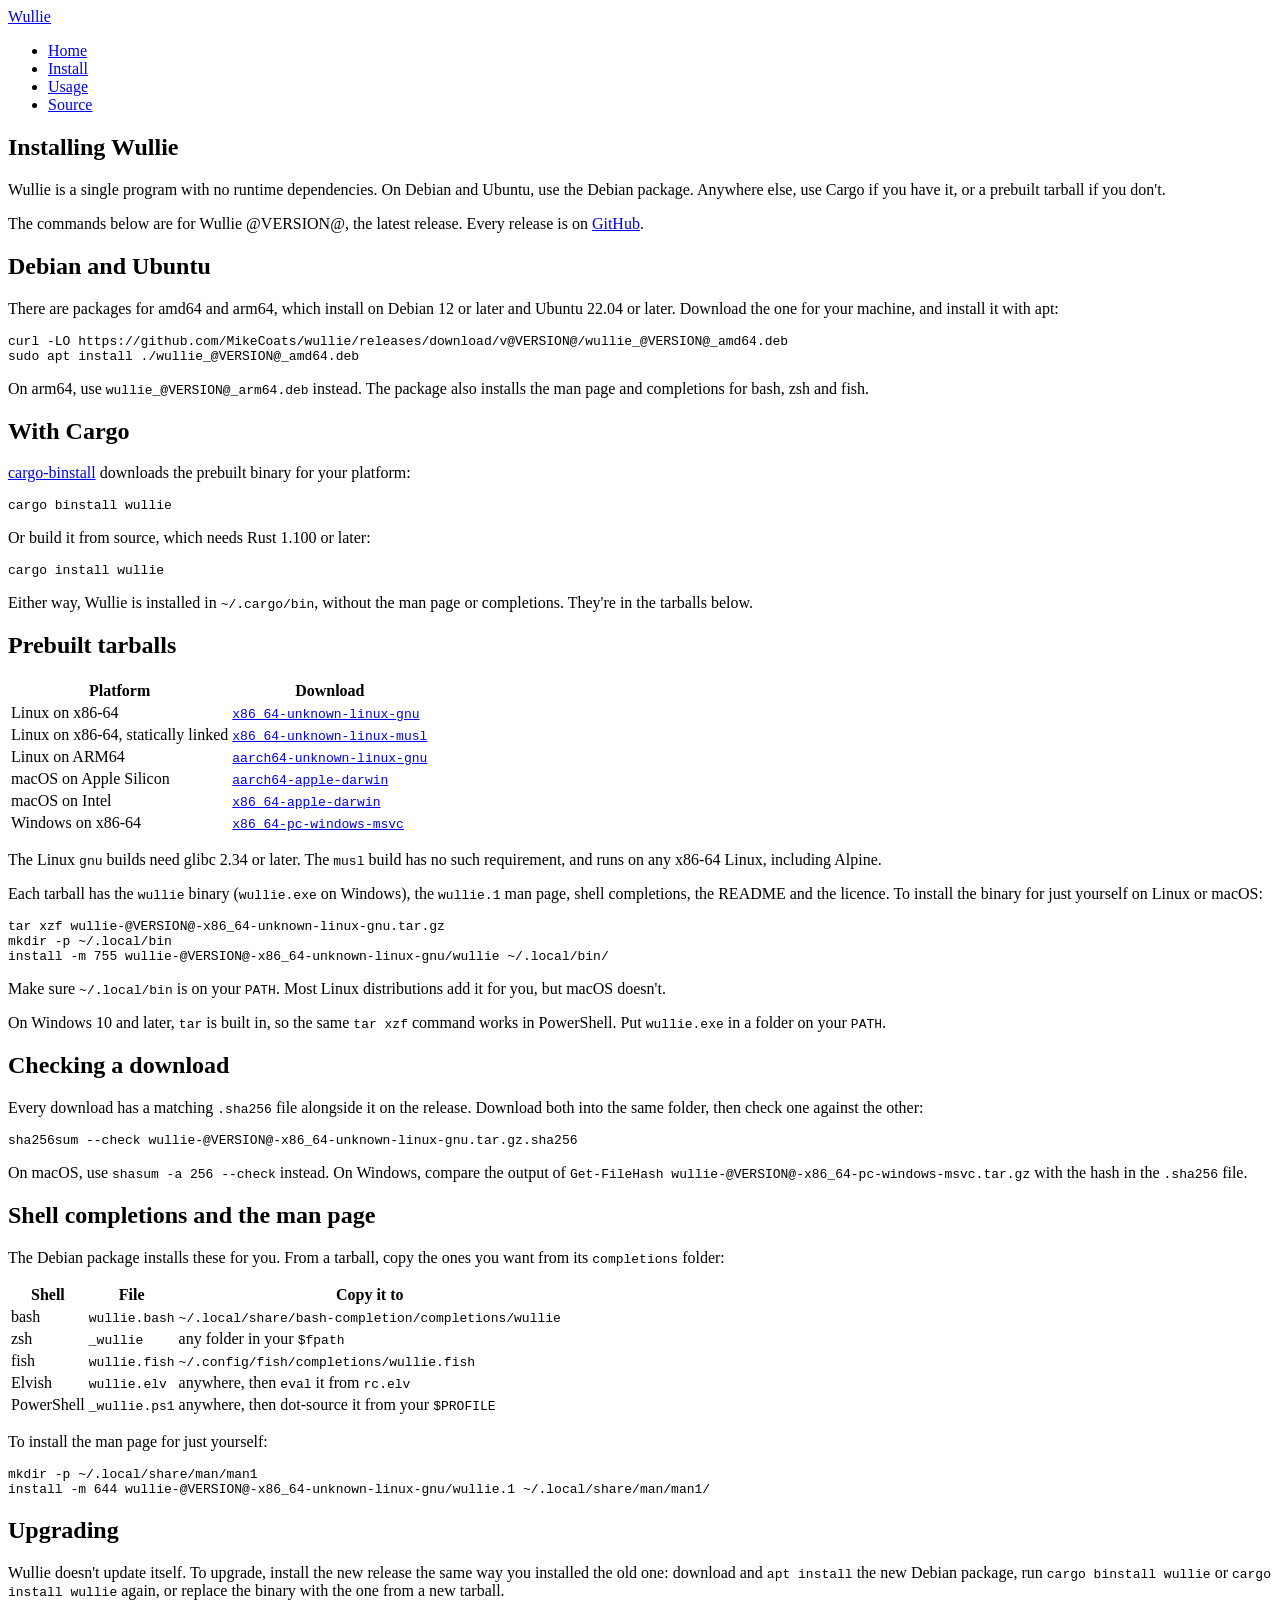
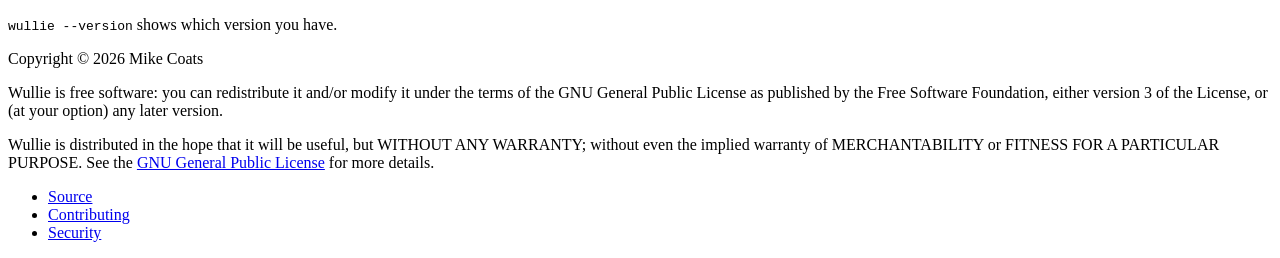
==== website/install/index.html @ 18530750 "First bash at a website We've split it across a few pages, with some light styling. In theory the si" ====
<!DOCTYPE html>
<!--
SPDX-FileCopyrightText: 2026 Mike Coats <i.am@mikecoats.com>
SPDX-License-Identifier: GPL-3.0-or-later
-->
<html lang="en">
<head>
    <meta charset="UTF-8">
    <meta name="viewport" content="width=device-width, initial-scale=1">
    <title>Installing Wullie</title>
    <meta name="description" content="How to install Wullie on Debian, Ubuntu, macOS and Windows, with Cargo, packages or prebuilt tarballs.">
    <link rel="stylesheet" href="/styles.css">
</head>
<body>
    <header>
        <a href="/">Wullie</a>
        <nav aria-label="Site">
            <ul>
                <li><a href="/">Home</a></li>
                <li><a href="/install/" aria-current="page">Install</a></li>
                <li><a href="/usage/">Usage</a></li>
                <li><a href="https://github.com/MikeCoats/wullie" target="_blank" rel="noopener">Source</a></li>
            </ul>
        </nav>
    </header>

    <main>
        <section>
            <h1>Installing Wullie</h1>
            <p>
                Wullie is a single program with no runtime dependencies. On
                Debian and Ubuntu, use the Debian package. Anywhere else, use
                Cargo if you have it, or a prebuilt tarball if you don't.
            </p>
            <p>
                The commands below are for Wullie @VERSION@, the latest release.
                Every release is on
                <a href="https://github.com/MikeCoats/wullie/releases" target="_blank" rel="noopener">GitHub</a>.
            </p>
        </section>

        <section>
            <h2>Debian and Ubuntu</h2>
            <p>
                There are packages for amd64 and arm64, which install on
                Debian 12 or later and Ubuntu 22.04 or later. Download the one
                for your machine, and install it with apt:
            </p>
            <pre><code>curl -LO https://github.com/MikeCoats/wullie/releases/download/v@VERSION@/wullie_@VERSION@_amd64.deb
sudo apt install ./wullie_@VERSION@_amd64.deb</code></pre>
            <p>
                On arm64, use <code>wullie_@VERSION@_arm64.deb</code> instead. The
                package also installs the man page and completions for bash, zsh
                and fish.
            </p>
            <!-- The signed apt repository goes here once it exists. -->
        </section>

        <section>
            <h2>With Cargo</h2>
            <p>
                <a href="https://github.com/cargo-bins/cargo-binstall" target="_blank" rel="noopener">cargo-binstall</a>
                downloads the prebuilt binary for your platform:
            </p>
            <pre><code>cargo binstall wullie</code></pre>
            <p>
                Or build it from source, which needs Rust 1.100 or later:
            </p>
            <pre><code>cargo install wullie</code></pre>
            <p>
                Either way, Wullie is installed in <code>~/.cargo/bin</code>,
                without the man page or completions. They're in the tarballs
                below.
            </p>
        </section>

        <section>
            <h2>Prebuilt tarballs</h2>
            <table>
                <thead>
                    <tr>
                        <th scope="col">Platform</th>
                        <th scope="col">Download</th>
                    </tr>
                </thead>
                <tbody>
                    <tr>
                        <td>Linux on x86-64</td>
                        <td><a href="https://github.com/MikeCoats/wullie/releases/download/v@VERSION@/wullie-@VERSION@-x86_64-unknown-linux-gnu.tar.gz" download><code>x86_64-unknown-linux-gnu</code></a></td>
                    </tr>
                    <tr>
                        <td>Linux on x86-64, statically linked</td>
                        <td><a href="https://github.com/MikeCoats/wullie/releases/download/v@VERSION@/wullie-@VERSION@-x86_64-unknown-linux-musl.tar.gz" download><code>x86_64-unknown-linux-musl</code></a></td>
                    </tr>
                    <tr>
                        <td>Linux on ARM64</td>
                        <td><a href="https://github.com/MikeCoats/wullie/releases/download/v@VERSION@/wullie-@VERSION@-aarch64-unknown-linux-gnu.tar.gz" download><code>aarch64-unknown-linux-gnu</code></a></td>
                    </tr>
                    <tr>
                        <td>macOS on Apple Silicon</td>
                        <td><a href="https://github.com/MikeCoats/wullie/releases/download/v@VERSION@/wullie-@VERSION@-aarch64-apple-darwin.tar.gz" download><code>aarch64-apple-darwin</code></a></td>
                    </tr>
                    <tr>
                        <td>macOS on Intel</td>
                        <td><a href="https://github.com/MikeCoats/wullie/releases/download/v@VERSION@/wullie-@VERSION@-x86_64-apple-darwin.tar.gz" download><code>x86_64-apple-darwin</code></a></td>
                    </tr>
                    <tr>
                        <td>Windows on x86-64</td>
                        <td><a href="https://github.com/MikeCoats/wullie/releases/download/v@VERSION@/wullie-@VERSION@-x86_64-pc-windows-msvc.tar.gz" download><code>x86_64-pc-windows-msvc</code></a></td>
                    </tr>
                </tbody>
            </table>
            <p>
                The Linux <code>gnu</code> builds need glibc 2.34 or later. The
                <code>musl</code> build has no such requirement, and runs on any
                x86-64 Linux, including Alpine.
            </p>
            <p>
                Each tarball has the <code>wullie</code> binary
                (<code>wullie.exe</code> on Windows), the
                <code>wullie.1</code> man page, shell completions, the README
                and the licence. To install the binary for just yourself on
                Linux or macOS:
            </p>
            <pre><code>tar xzf wullie-@VERSION@-x86_64-unknown-linux-gnu.tar.gz
mkdir -p ~/.local/bin
install -m 755 wullie-@VERSION@-x86_64-unknown-linux-gnu/wullie ~/.local/bin/</code></pre>
            <p>
                Make sure <code>~/.local/bin</code> is on your
                <code>PATH</code>. Most Linux distributions add it for you, but
                macOS doesn't.
            </p>
            <p>
                On Windows 10 and later, <code>tar</code> is built in, so the
                same <code>tar xzf</code> command works in PowerShell. Put
                <code>wullie.exe</code> in a folder on your
                <code>PATH</code>.
            </p>
        </section>

        <section>
            <h2>Checking a download</h2>
            <p>
                Every download has a matching <code>.sha256</code> file
                alongside it on the release. Download both into the same folder,
                then check one against the other:
            </p>
            <pre><code>sha256sum --check wullie-@VERSION@-x86_64-unknown-linux-gnu.tar.gz.sha256</code></pre>
            <p>
                On macOS, use <code>shasum -a 256 --check</code> instead. On
                Windows, compare the output of
                <code>Get-FileHash wullie-@VERSION@-x86_64-pc-windows-msvc.tar.gz</code>
                with the hash in the <code>.sha256</code> file.
            </p>
        </section>

        <section>
            <h2>Shell completions and the man page</h2>
            <p>
                The Debian package installs these for you. From a tarball, copy
                the ones you want from its <code>completions</code> folder:
            </p>
            <table>
                <thead>
                    <tr>
                        <th scope="col">Shell</th>
                        <th scope="col">File</th>
                        <th scope="col">Copy it to</th>
                    </tr>
                </thead>
                <tbody>
                    <tr>
                        <td>bash</td>
                        <td class="nowrap"><code>wullie.bash</code></td>
                        <td><code>~/.local/share/bash-completion/completions/wullie</code></td>
                    </tr>
                    <tr>
                        <td>zsh</td>
                        <td class="nowrap"><code>_wullie</code></td>
                        <td>any folder in your <code>$fpath</code></td>
                    </tr>
                    <tr>
                        <td>fish</td>
                        <td class="nowrap"><code>wullie.fish</code></td>
                        <td><code>~/.config/fish/completions/wullie.fish</code></td>
                    </tr>
                    <tr>
                        <td>Elvish</td>
                        <td class="nowrap"><code>wullie.elv</code></td>
                        <td>anywhere, then <code>eval</code> it from <code>rc.elv</code></td>
                    </tr>
                    <tr>
                        <td>PowerShell</td>
                        <td class="nowrap"><code>_wullie.ps1</code></td>
                        <td>anywhere, then dot-source it from your <code>$PROFILE</code></td>
                    </tr>
                </tbody>
            </table>
            <p>To install the man page for just yourself:</p>
            <pre><code>mkdir -p ~/.local/share/man/man1
install -m 644 wullie-@VERSION@-x86_64-unknown-linux-gnu/wullie.1 ~/.local/share/man/man1/</code></pre>
        </section>

        <section>
            <h2>Upgrading</h2>
            <p>
                Wullie doesn't update itself. To upgrade, install the new
                release the same way you installed the old one: download and
                <code>apt install</code> the new Debian package, run
                <code>cargo binstall wullie</code> or
                <code>cargo install wullie</code> again, or replace the binary
                with the one from a new tarball.
            </p>
            <p>
                <code>wullie --version</code> shows which version you have.
            </p>
        </section>
    </main>

    <footer>
        <p>Copyright &copy; 2026 Mike Coats</p>
        <p>
            Wullie is free software: you can redistribute it and/or modify it
            under the terms of the GNU General Public License as published by
            the Free Software Foundation, either version 3 of the License, or
            (at your option) any later version.
        </p>
        <p>
            Wullie is distributed in the hope that it will be useful, but
            WITHOUT ANY WARRANTY; without even the implied warranty of
            MERCHANTABILITY or FITNESS FOR A PARTICULAR PURPOSE. See the
            <a href="https://www.gnu.org/licenses/gpl-3.0.html" target="_blank" rel="noopener">GNU General Public License</a>
            for more details.
        </p>
        <ul>
            <li><a href="https://github.com/MikeCoats/wullie" target="_blank" rel="noopener">Source</a></li>
            <li><a href="https://github.com/MikeCoats/wullie/blob/main/CONTRIBUTING.md" target="_blank" rel="noopener">Contributing</a></li>
            <li><a href="https://github.com/MikeCoats/wullie/blob/main/SECURITY.md" target="_blank" rel="noopener">Security</a></li>
        </ul>
    </footer>
</body>
</html>
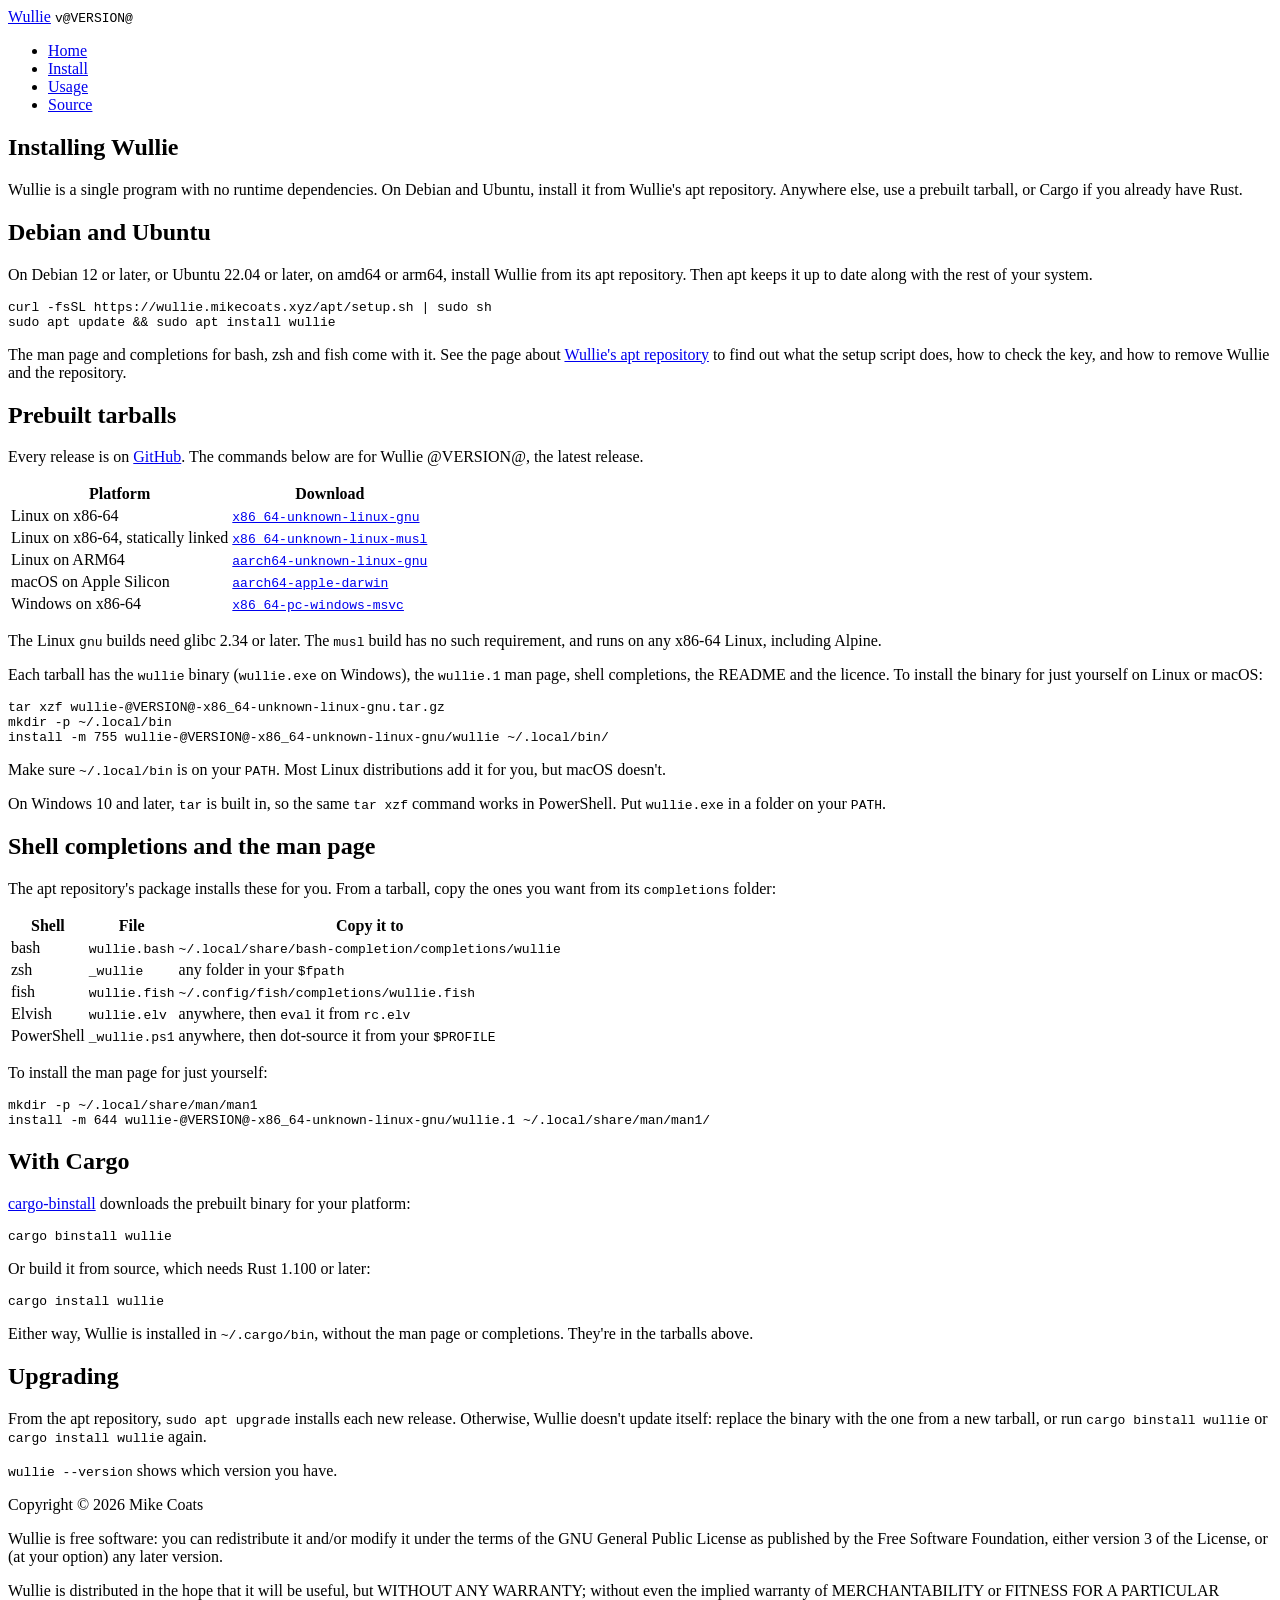
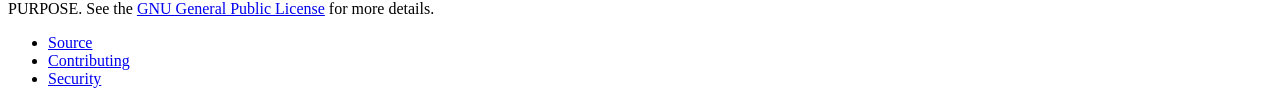
==== commit a4eecb40: "Build an apt repository" ====
--- a/website/install/index.html
+++ b/website/install/index.html
@@ -13,7 +13,7 @@
 </head>
 <body>
     <header>
-        <a href="/">Wullie</a>
+        <span class="site-name"><a href="/">Wullie</a> <code>v@VERSION@</code></span>
         <nav aria-label="Site">
             <ul>
                 <li><a href="/">Home</a></li>
@@ -29,53 +29,36 @@
             <h1>Installing Wullie</h1>
             <p>
                 Wullie is a single program with no runtime dependencies. On
-                Debian and Ubuntu, use the Debian package. Anywhere else, use
-                Cargo if you have it, or a prebuilt tarball if you don't.
-            </p>
-            <p>
-                The commands below are for Wullie @VERSION@, the latest release.
+                Debian and Ubuntu, install it from Wullie's apt repository.
+                Anywhere else, use a prebuilt tarball, or Cargo if you already
+                have Rust.
+            </p>
+        </section>
+
+        <section>
+            <h2>Debian and Ubuntu</h2>
+            <p>
+                On Debian 12 or later, or Ubuntu 22.04 or later, on amd64 or
+                arm64, install Wullie from its apt repository. Then apt keeps
+                it up to date along with the rest of your system.
+            </p>
+            <pre><code>curl -fsSL https://wullie.mikecoats.xyz/apt/setup.sh | sudo sh
+sudo apt update &amp;&amp; sudo apt install wullie</code></pre>
+            <p>
+                The man page and completions for bash, zsh and fish come with
+                it. See the page about <a href="/apt/">Wullie's apt repository</a>
+                to find out what the setup script does, how to check the key,
+                and how to remove Wullie and the repository.
+            </p>
+        </section>
+
+        <section>
+            <h2>Prebuilt tarballs</h2>
+            <p>
                 Every release is on
                 <a href="https://github.com/MikeCoats/wullie/releases" target="_blank" rel="noopener">GitHub</a>.
-            </p>
-        </section>
-
-        <section>
-            <h2>Debian and Ubuntu</h2>
-            <p>
-                There are packages for amd64 and arm64, which install on
-                Debian 12 or later and Ubuntu 22.04 or later. Download the one
-                for your machine, and install it with apt:
-            </p>
-            <pre><code>curl -LO https://github.com/MikeCoats/wullie/releases/download/v@VERSION@/wullie_@VERSION@_amd64.deb
-sudo apt install ./wullie_@VERSION@_amd64.deb</code></pre>
-            <p>
-                On arm64, use <code>wullie_@VERSION@_arm64.deb</code> instead. The
-                package also installs the man page and completions for bash, zsh
-                and fish.
-            </p>
-            <!-- The signed apt repository goes here once it exists. -->
-        </section>
-
-        <section>
-            <h2>With Cargo</h2>
-            <p>
-                <a href="https://github.com/cargo-bins/cargo-binstall" target="_blank" rel="noopener">cargo-binstall</a>
-                downloads the prebuilt binary for your platform:
-            </p>
-            <pre><code>cargo binstall wullie</code></pre>
-            <p>
-                Or build it from source, which needs Rust 1.100 or later:
-            </p>
-            <pre><code>cargo install wullie</code></pre>
-            <p>
-                Either way, Wullie is installed in <code>~/.cargo/bin</code>,
-                without the man page or completions. They're in the tarballs
-                below.
-            </p>
-        </section>
-
-        <section>
-            <h2>Prebuilt tarballs</h2>
+                The commands below are for Wullie @VERSION@, the latest release.
+            </p>
             <table>
                 <thead>
                     <tr>
@@ -100,10 +83,12 @@
                         <td>macOS on Apple Silicon</td>
                         <td><a href="https://github.com/MikeCoats/wullie/releases/download/v@VERSION@/wullie-@VERSION@-aarch64-apple-darwin.tar.gz" download><code>aarch64-apple-darwin</code></a></td>
                     </tr>
+                    <!-- Not built while the x86_64-apple-darwin row is disabled in release.yml.
                     <tr>
                         <td>macOS on Intel</td>
                         <td><a href="https://github.com/MikeCoats/wullie/releases/download/v@VERSION@/wullie-@VERSION@-x86_64-apple-darwin.tar.gz" download><code>x86_64-apple-darwin</code></a></td>
                     </tr>
+                    -->
                     <tr>
                         <td>Windows on x86-64</td>
                         <td><a href="https://github.com/MikeCoats/wullie/releases/download/v@VERSION@/wullie-@VERSION@-x86_64-pc-windows-msvc.tar.gz" download><code>x86_64-pc-windows-msvc</code></a></td>
@@ -139,26 +124,11 @@
         </section>
 
         <section>
-            <h2>Checking a download</h2>
-            <p>
-                Every download has a matching <code>.sha256</code> file
-                alongside it on the release. Download both into the same folder,
-                then check one against the other:
-            </p>
-            <pre><code>sha256sum --check wullie-@VERSION@-x86_64-unknown-linux-gnu.tar.gz.sha256</code></pre>
-            <p>
-                On macOS, use <code>shasum -a 256 --check</code> instead. On
-                Windows, compare the output of
-                <code>Get-FileHash wullie-@VERSION@-x86_64-pc-windows-msvc.tar.gz</code>
-                with the hash in the <code>.sha256</code> file.
-            </p>
-        </section>
-
-        <section>
             <h2>Shell completions and the man page</h2>
             <p>
-                The Debian package installs these for you. From a tarball, copy
-                the ones you want from its <code>completions</code> folder:
+                The apt repository's package installs these for you. From a
+                tarball, copy the ones you want from its
+                <code>completions</code> folder:
             </p>
             <table>
                 <thead>
@@ -202,14 +172,31 @@
         </section>
 
         <section>
+            <h2>With Cargo</h2>
+            <p>
+                <a href="https://github.com/cargo-bins/cargo-binstall" target="_blank" rel="noopener">cargo-binstall</a>
+                downloads the prebuilt binary for your platform:
+            </p>
+            <pre><code>cargo binstall wullie</code></pre>
+            <p>
+                Or build it from source, which needs Rust 1.100 or later:
+            </p>
+            <pre><code>cargo install wullie</code></pre>
+            <p>
+                Either way, Wullie is installed in <code>~/.cargo/bin</code>,
+                without the man page or completions. They're in the tarballs
+                above.
+            </p>
+        </section>
+
+        <section>
             <h2>Upgrading</h2>
             <p>
-                Wullie doesn't update itself. To upgrade, install the new
-                release the same way you installed the old one: download and
-                <code>apt install</code> the new Debian package, run
+                From the apt repository, <code>sudo apt upgrade</code> installs
+                each new release. Otherwise, Wullie doesn't update itself:
+                replace the binary with the one from a new tarball, or run
                 <code>cargo binstall wullie</code> or
-                <code>cargo install wullie</code> again, or replace the binary
-                with the one from a new tarball.
+                <code>cargo install wullie</code> again.
             </p>
             <p>
                 <code>wullie --version</code> shows which version you have.
